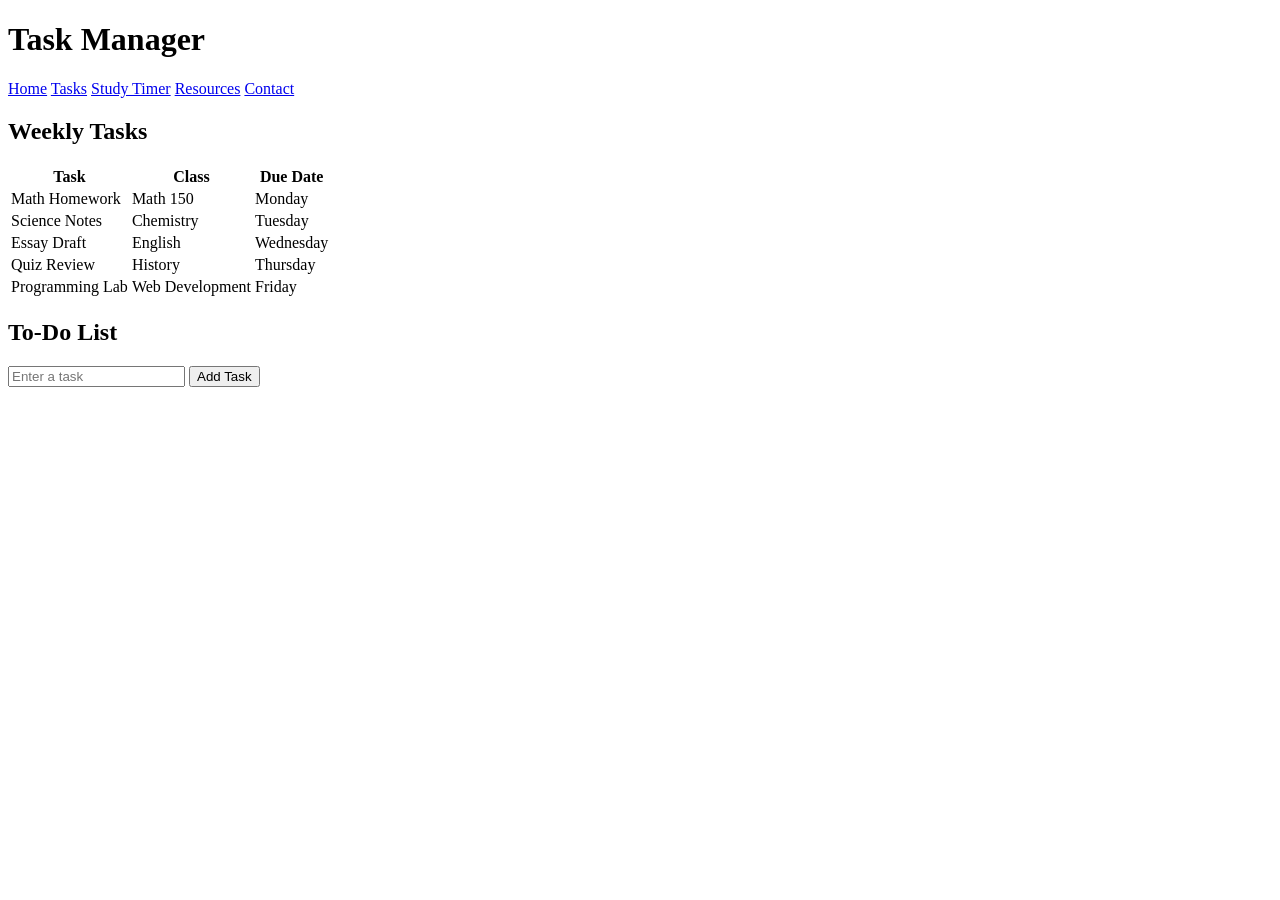
==== tasks.html @ 6f6cdf4b "Create tasks.html" ====
<!--
Name: Cayden Williams
File: tasks.html
-->

<!DOCTYPE html>
<html lang="en">
<head>
    <meta charset="UTF-8">
    <meta name="viewport" content="width=device-width, initial-scale=1.0">
    <title>Tasks</title>
    <link rel="stylesheet" href="style.css">
</head>
<body>

<header>
    <h1>Task Manager</h1>

    <nav>
        <a href="index.html">Home</a>
        <a href="tasks.html">Tasks</a>
        <a href="timer.html">Study Timer</a>
        <a href="resources.html">Resources</a>
        <a href="contact.html">Contact</a>
    </nav>
</header>

<section>
    <h2>Weekly Tasks</h2>

    <table>
        <tr>
            <th>Task</th>
            <th>Class</th>
            <th>Due Date</th>
        </tr>

        <tr>
            <td>Math Homework</td>
            <td>Math 150</td>
            <td>Monday</td>
        </tr>

        <tr>
            <td>Science Notes</td>
            <td>Chemistry</td>
            <td>Tuesday</td>
        </tr>

        <tr>
            <td>Essay Draft</td>
            <td>English</td>
            <td>Wednesday</td>
        </tr>

        <tr>
            <td>Quiz Review</td>
            <td>History</td>
            <td>Thursday</td>
        </tr>

        <tr>
            <td>Programming Lab</td>
            <td>Web Development</td>
            <td>Friday</td>
        </tr>
    </table>
</section>

<section>
    <h2>To-Do List</h2>

    <input type="text" id="taskInput" placeholder="Enter a task">
    <button onclick="addTask()">Add Task</button>

    <ul id="taskList"></ul>
</section>

<script src="script.js"></script>
</body>
</html>
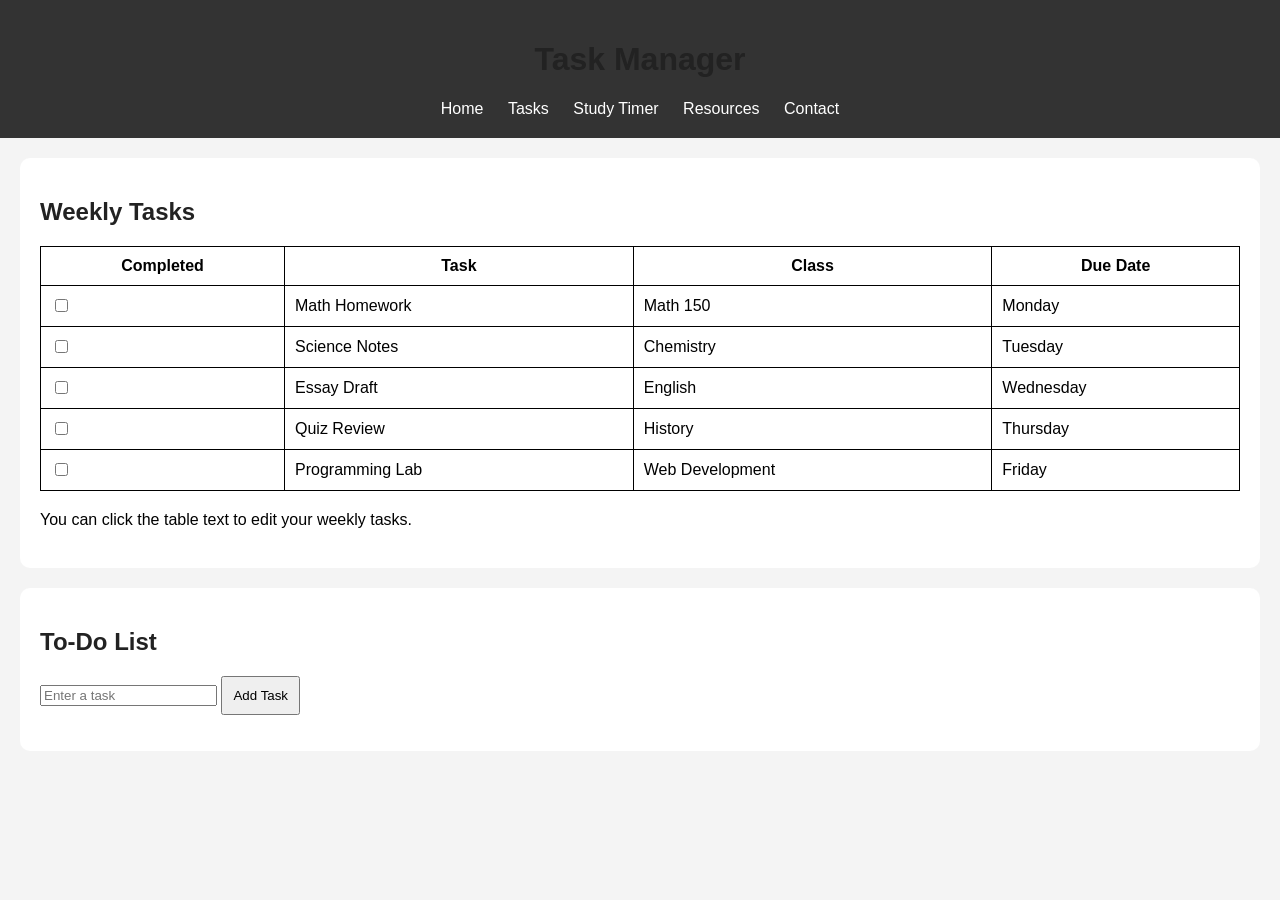
==== commit eb2de12b: "Update tasks.html" ====
--- a/tasks.html
+++ b/tasks.html
@@ -28,43 +28,51 @@
 <section>
     <h2>Weekly Tasks</h2>
 
-    <table>
+    <table id="taskTable">
         <tr>
+            <th>Completed</th>
             <th>Task</th>
             <th>Class</th>
             <th>Due Date</th>
         </tr>
 
         <tr>
-            <td>Math Homework</td>
-            <td>Math 150</td>
-            <td>Monday</td>
+            <td><input type="checkbox"></td>
+            <td contenteditable="true">Math Homework</td>
+            <td contenteditable="true">Math 150</td>
+            <td contenteditable="true">Monday</td>
         </tr>
 
         <tr>
-            <td>Science Notes</td>
-            <td>Chemistry</td>
-            <td>Tuesday</td>
+            <td><input type="checkbox"></td>
+            <td contenteditable="true">Science Notes</td>
+            <td contenteditable="true">Chemistry</td>
+            <td contenteditable="true">Tuesday</td>
         </tr>
 
         <tr>
-            <td>Essay Draft</td>
-            <td>English</td>
-            <td>Wednesday</td>
+            <td><input type="checkbox"></td>
+            <td contenteditable="true">Essay Draft</td>
+            <td contenteditable="true">English</td>
+            <td contenteditable="true">Wednesday</td>
         </tr>
 
         <tr>
-            <td>Quiz Review</td>
-            <td>History</td>
-            <td>Thursday</td>
+            <td><input type="checkbox"></td>
+            <td contenteditable="true">Quiz Review</td>
+            <td contenteditable="true">History</td>
+            <td contenteditable="true">Thursday</td>
         </tr>
 
         <tr>
-            <td>Programming Lab</td>
-            <td>Web Development</td>
-            <td>Friday</td>
+            <td><input type="checkbox"></td>
+            <td contenteditable="true">Programming Lab</td>
+            <td contenteditable="true">Web Development</td>
+            <td contenteditable="true">Friday</td>
         </tr>
     </table>
+
+    <p>You can click the table text to edit your weekly tasks.</p>
 </section>
 
 <section>
--- a/style.css
+++ b/style.css
@@ -0,0 +1,86 @@
+/*
+Name: Cayden Williams
+File: style.css
+*/
+
+body {
+    font-family: Arial, sans-serif;
+    margin: 0;
+    background-color: #f4f4f4;
+}
+
+header {
+    background-color: #333;
+    color: white;
+    text-align: center;
+    padding: 20px;
+}
+
+nav a {
+    color: white;
+    text-decoration: none;
+    margin: 10px;
+}
+
+section {
+    background-color: white;
+    margin: 20px;
+    padding: 20px;
+    border-radius: 10px;
+}
+
+h1, h2 {
+    color: #222;
+}
+
+p {
+    line-height: 1.6;
+}
+
+table {
+    width: 100%;
+    border-collapse: collapse;
+}
+
+table, th, td {
+    border: 1px solid black;
+    padding: 10px;
+}
+
+button {
+    padding: 10px;
+    cursor: pointer;
+}
+
+img {
+    border-radius: 10px;
+}
+
+/* Advanced CSS Technique */
+.hero {
+    background: linear-gradient(to right, #74ebd5, #ACB6E5);
+    animation: fadeIn 2s;
+}
+
+@keyframes fadeIn {
+    from {
+        opacity: 0;
+    }
+
+    to {
+        opacity: 1;
+    }
+}
+
+/* Media Query */
+@media screen and (max-width: 768px) {
+
+    body {
+        background-color: lightblue;
+    }
+
+    nav a {
+        display: block;
+        margin: 5px;
+    }
+}
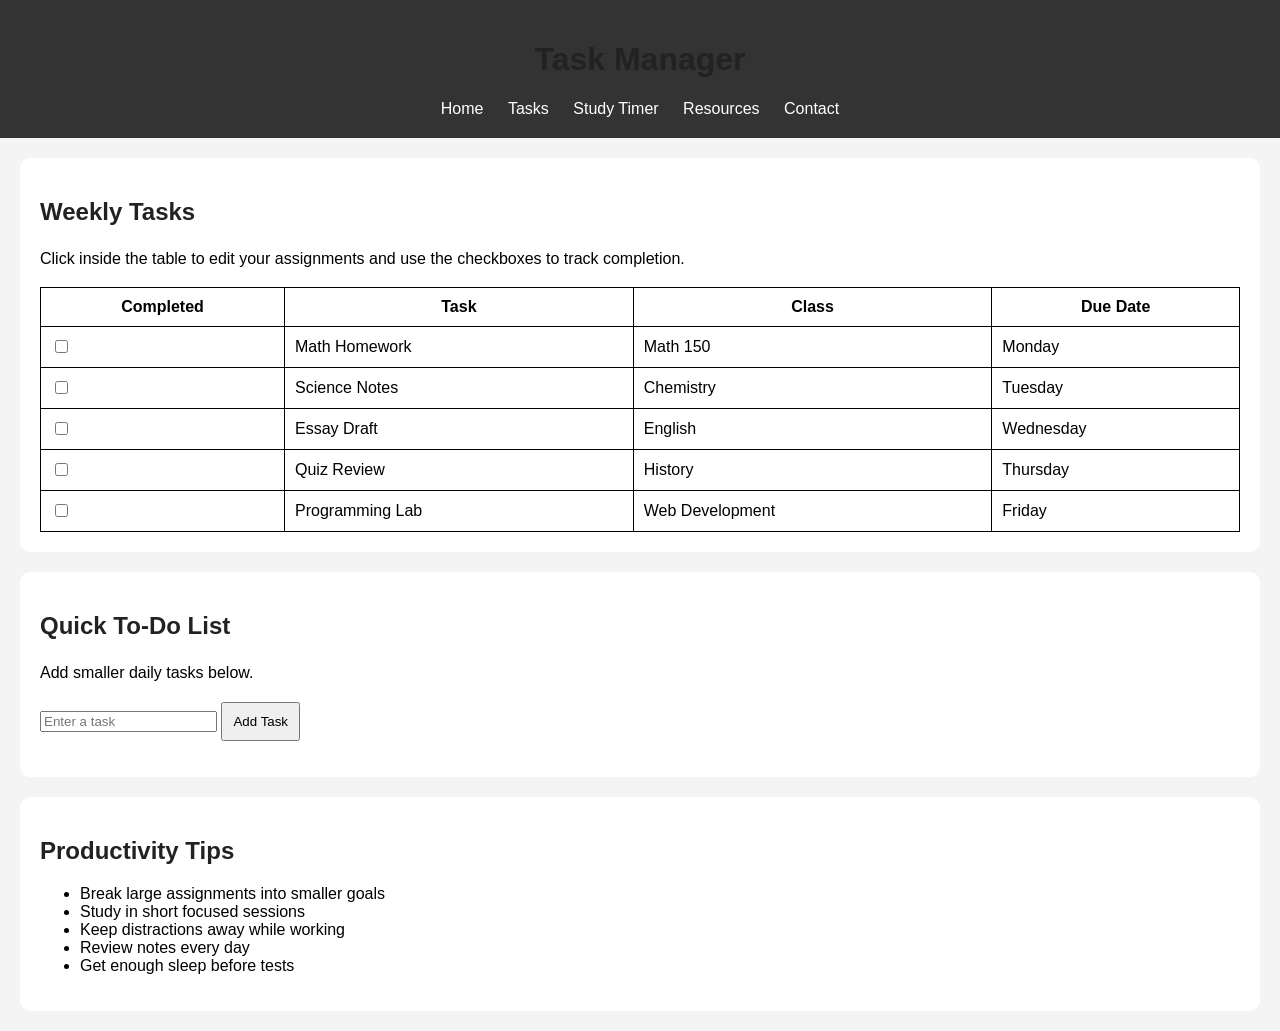
==== commit 5595c353: "Update tasks.html" ====
--- a/tasks.html
+++ b/tasks.html
@@ -12,8 +12,8 @@
     <link rel="stylesheet" href="style.css">
 </head>
 <body>
-
-<header>
+    
+    <header>
     <h1>Task Manager</h1>
 
     <nav>
@@ -27,6 +27,8 @@
 
 <section>
     <h2>Weekly Tasks</h2>
+
+    <p>Click inside the table to edit your assignments and use the checkboxes to track completion.</p>
 
     <table id="taskTable">
         <tr>
@@ -71,12 +73,12 @@
             <td contenteditable="true">Friday</td>
         </tr>
     </table>
-
-    <p>You can click the table text to edit your weekly tasks.</p>
 </section>
 
 <section>
-    <h2>To-Do List</h2>
+    <h2>Quick To-Do List</h2>
+
+    <p>Add smaller daily tasks below.</p>
 
     <input type="text" id="taskInput" placeholder="Enter a task">
     <button onclick="addTask()">Add Task</button>
@@ -84,6 +86,18 @@
     <ul id="taskList"></ul>
 </section>
 
+<section>
+    <h2>Productivity Tips</h2>
+
+    <ul>
+        <li>Break large assignments into smaller goals</li>
+        <li>Study in short focused sessions</li>
+        <li>Keep distractions away while working</li>
+        <li>Review notes every day</li>
+        <li>Get enough sleep before tests</li>
+    </ul>
+</section>
+
 <script src="script.js"></script>
 </body>
 </html>
